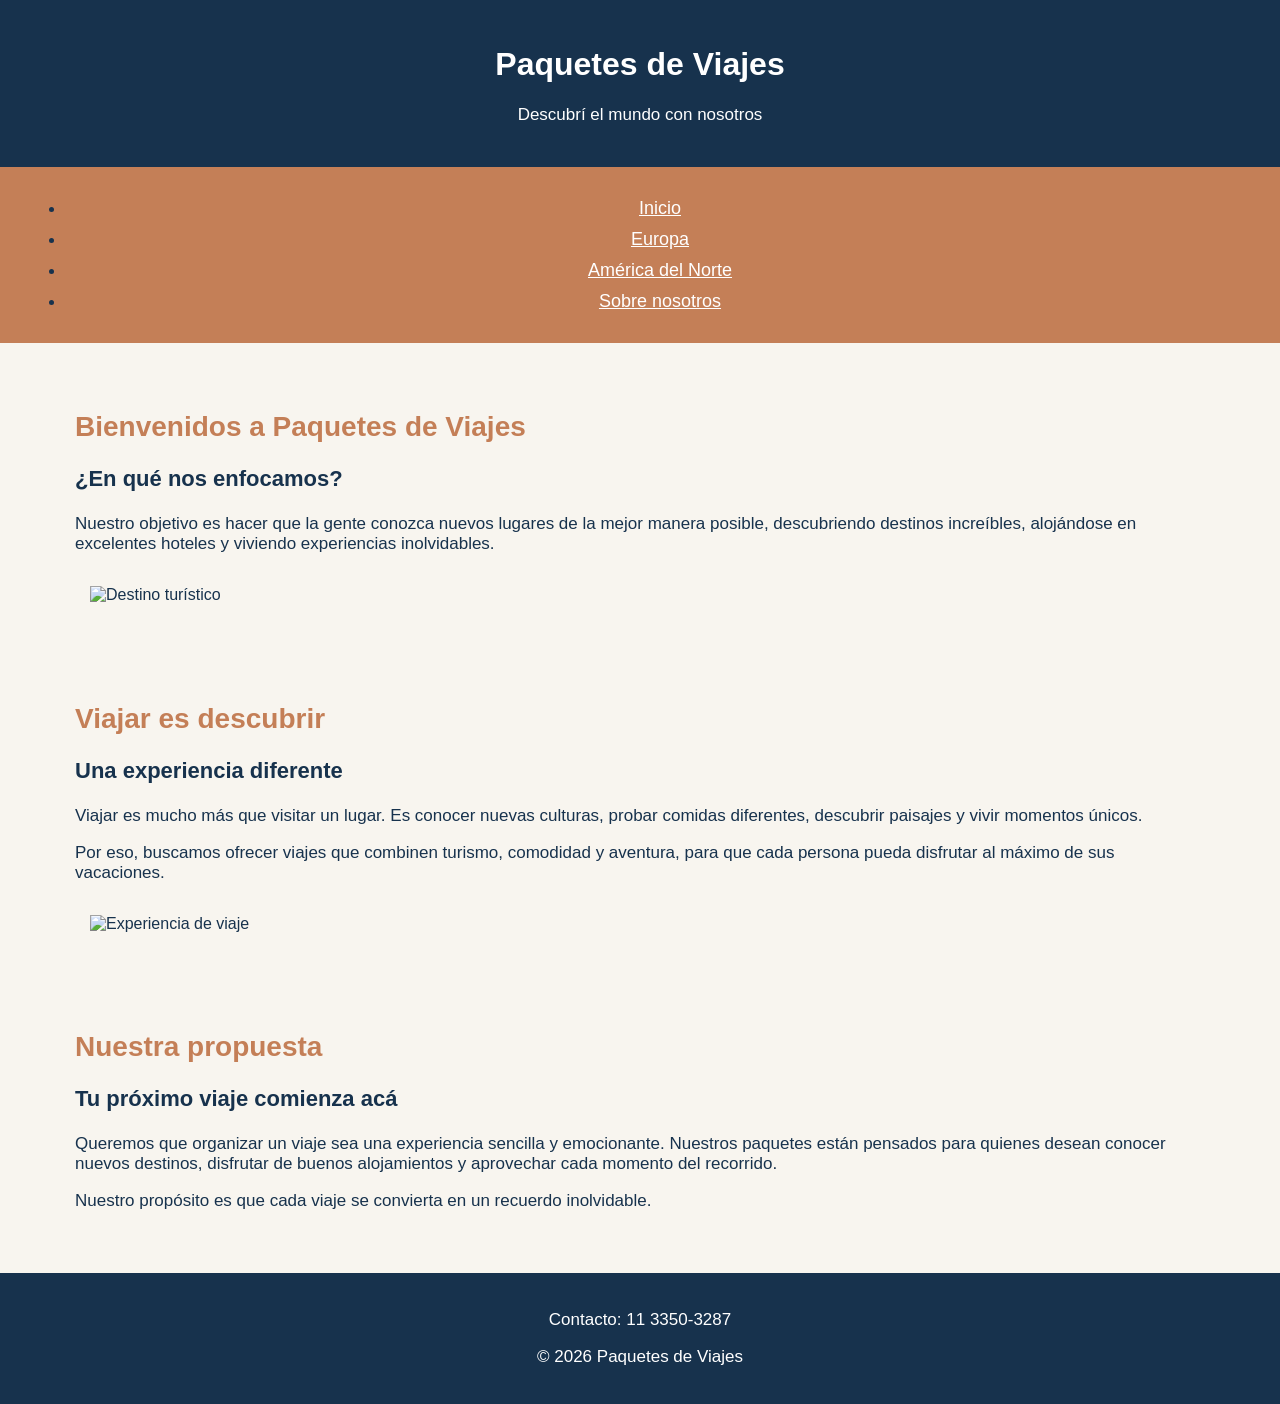
==== index.html @ 9ad2b621 "se hizo la prueba" ====
<!DOCTYPE html>
<html lang="es">

<head>
    <meta charset="UTF-8">
    <title>Paquetes de Viajes - Inicio</title>
    <link rel="stylesheet" href="style.css">
</head>

<body>

    <header>
        <h1>Paquetes de Viajes</h1>
        <p>Descubrí el mundo con nosotros</p>
    </header>

    <nav>
        <ul>
            <li><a href="index.html">Inicio</a></li>
            <li><a href="europa.html">Europa</a></li>
            <li><a href="america.html">América del Norte</a></li>
            <li><a href="nosotros.html">Sobre nosotros</a></li>
        </ul>
    </nav>

    <main>

        <section id="inicio">

            <h2>Bienvenidos a Paquetes de Viajes</h2>

            <article>
                <h3>¿En qué nos enfocamos?</h3>

                <p>
                    Nuestro objetivo es hacer que la gente conozca
                    nuevos lugares de la mejor manera posible,
                    descubriendo destinos increíbles, alojándose
                    en excelentes hoteles y viviendo experiencias
                    inolvidables.
                </p>

                <!-- ACA VA UNA IMAGEN DE UN DESTINO TURISTICO -->
                <img src="imagenes/inicio.jpg"
                     alt="Destino turístico"
                     width="500">
            </article>

        </section>

        <section id="viajes">

            <h2>Viajar es descubrir</h2>

            <article>
                <h3>Una experiencia diferente</h3>

                <p>
                    Viajar es mucho más que visitar un lugar.
                    Es conocer nuevas culturas, probar comidas
                    diferentes, descubrir paisajes y vivir
                    momentos únicos.
                </p>

                <p>
                    Por eso, buscamos ofrecer viajes que combinen
                    turismo, comodidad y aventura, para que cada
                    persona pueda disfrutar al máximo de sus
                    vacaciones.
                </p>

                <!-- ACA VA UNA IMAGEN DE PERSONAS VIAJANDO -->
                <img src="imagenes/viajes.jpg"
                     alt="Experiencia de viaje"
                     width="400">
            </article>

        </section>

        <section id="objetivo">

            <h2>Nuestra propuesta</h2>

            <article>
                <h3>Tu próximo viaje comienza acá</h3>

                <p>
                    Queremos que organizar un viaje sea una
                    experiencia sencilla y emocionante.
                    Nuestros paquetes están pensados para
                    quienes desean conocer nuevos destinos,
                    disfrutar de buenos alojamientos y
                    aprovechar cada momento del recorrido.
                </p>

                <p>
                    Nuestro propósito es que cada viaje se
                    convierta en un recuerdo inolvidable.
                </p>
            </article>

        </section>

    </main>

    <footer>
        <p>Contacto: 11 3350-3287</p>
        <p>© 2026 Paquetes de Viajes</p>
    </footer>

</body>
</html>
---- style.css ----
body {
    background-color: #F8F5EF;
    color: #17324D;
    font-family: Arial;
    margin: 0;
}

header {
    background-color: #17324D;
    color: white;
    text-align: center;
    padding: 25px;
}

nav {
    background-color: #C47F57;
    text-align: center;
    padding: 15px;
}

nav li {
    margin: 10px;
}

nav a {
    color: white;
    font-size: 18px;
}

main {
    margin: 30px;
}

section {
    margin: 30px;
    padding: 15px;
}

h2 {
    color: #C47F57;
    font-size: 28px;
}

h3 {
    color: #17324D;
    font-size: 22px;
}

p {
    font-size: 17px;
}

img {
    margin: 15px;
}

.boton {
    background-color: #C47F57;
    color: white;
    padding: 10px;
}

footer {
    background-color: #17324D;
    color: white;
    text-align: center;
    padding: 20px;
}

footer p {
    text-align: center;
}
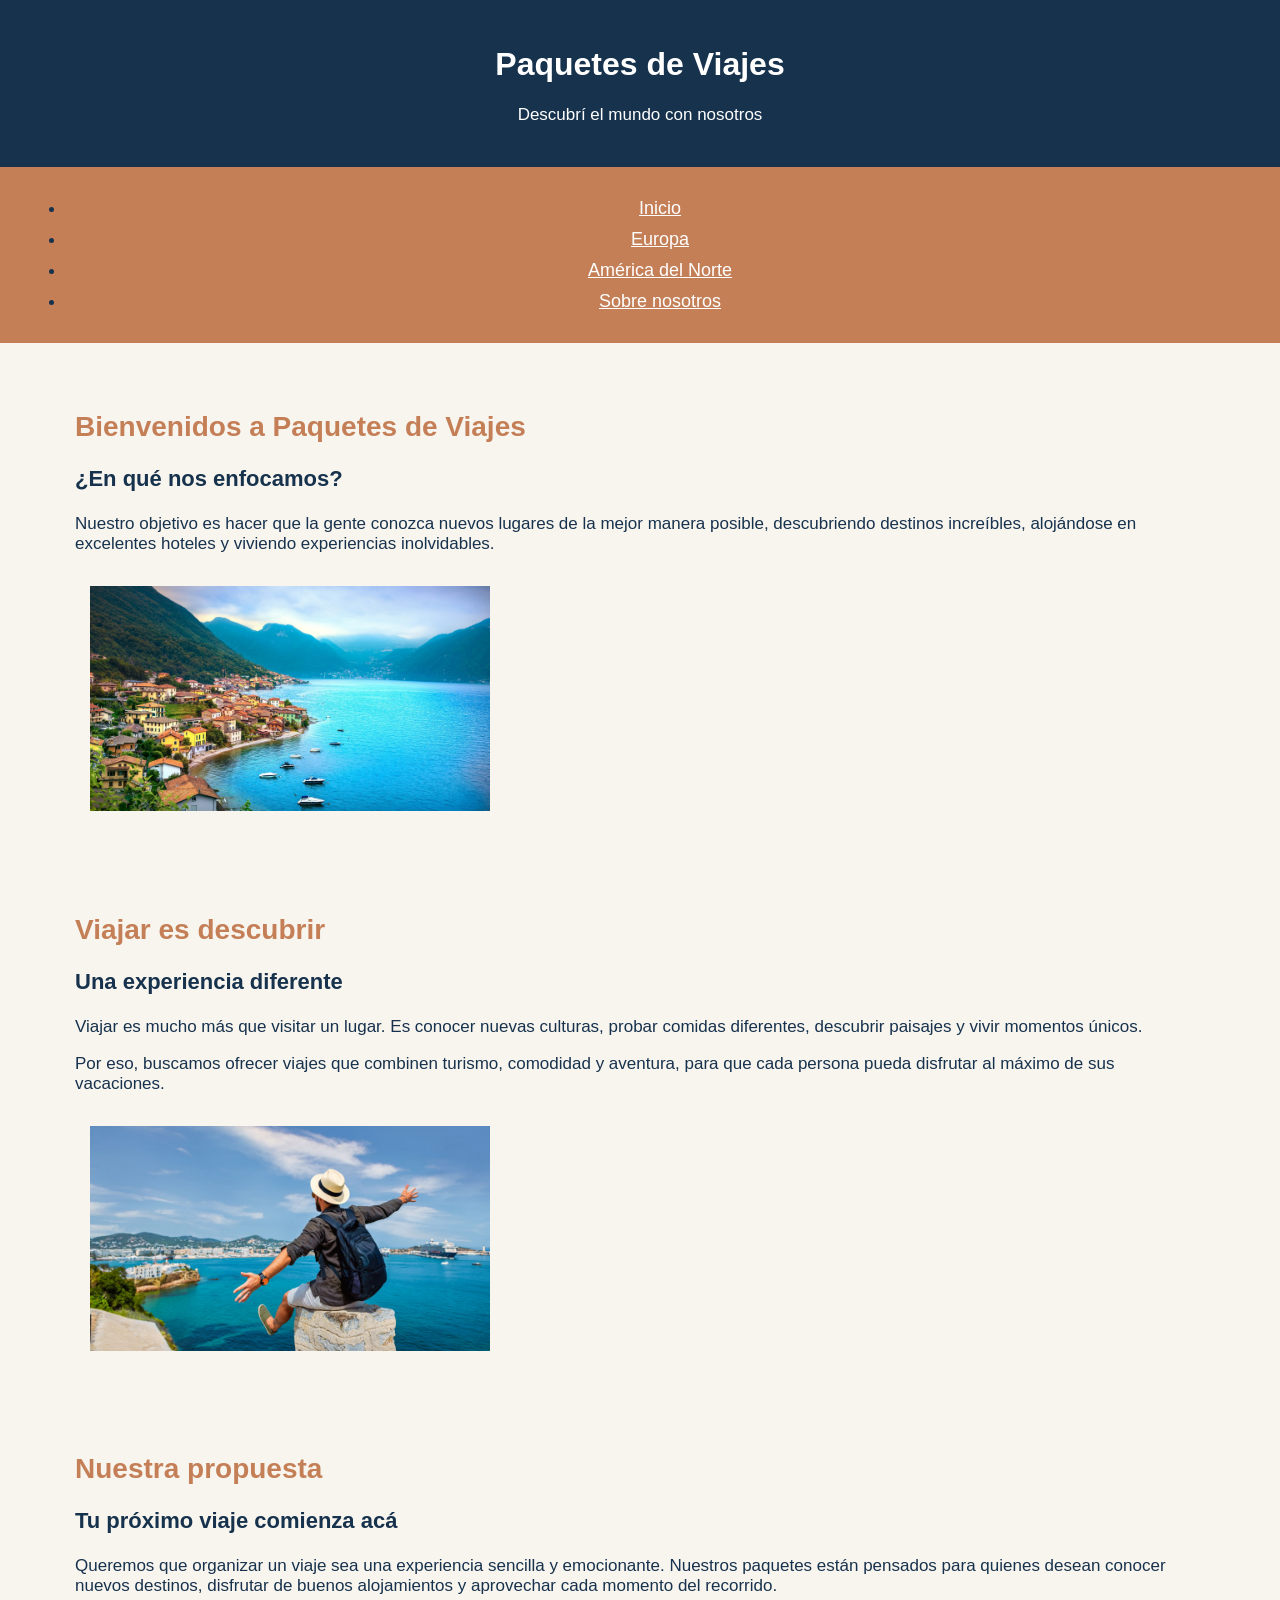
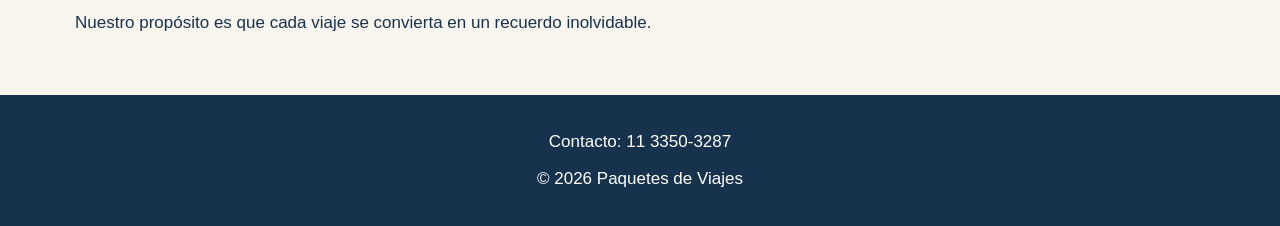
==== commit 1d2b53f7: "cambio imagenes" ====
--- a/index.html
+++ b/index.html
@@ -43,9 +43,8 @@
                 </p>
 
                 <!-- ACA VA UNA IMAGEN DE UN DESTINO TURISTICO -->
-                <img src="imagenes/inicio.jpg"
-                     alt="Destino turístico"
-                     width="500">
+                <img src="imagenes/inicio.jpg" alt="Destino turístico">
+        
             </article>
 
         </section>
@@ -72,9 +71,7 @@
                 </p>
 
                 <!-- ACA VA UNA IMAGEN DE PERSONAS VIAJANDO -->
-                <img src="imagenes/viajes.jpg"
-                     alt="Experiencia de viaje"
-                     width="400">
+                <img src="imagenes/viajes.jpg" alt="Experiencia de viaje">
             </article>
 
         </section>
--- a/style.css
+++ b/style.css
@@ -52,6 +52,7 @@
 }
 
 img {
+    width: 400px;
     margin: 15px;
 }
 
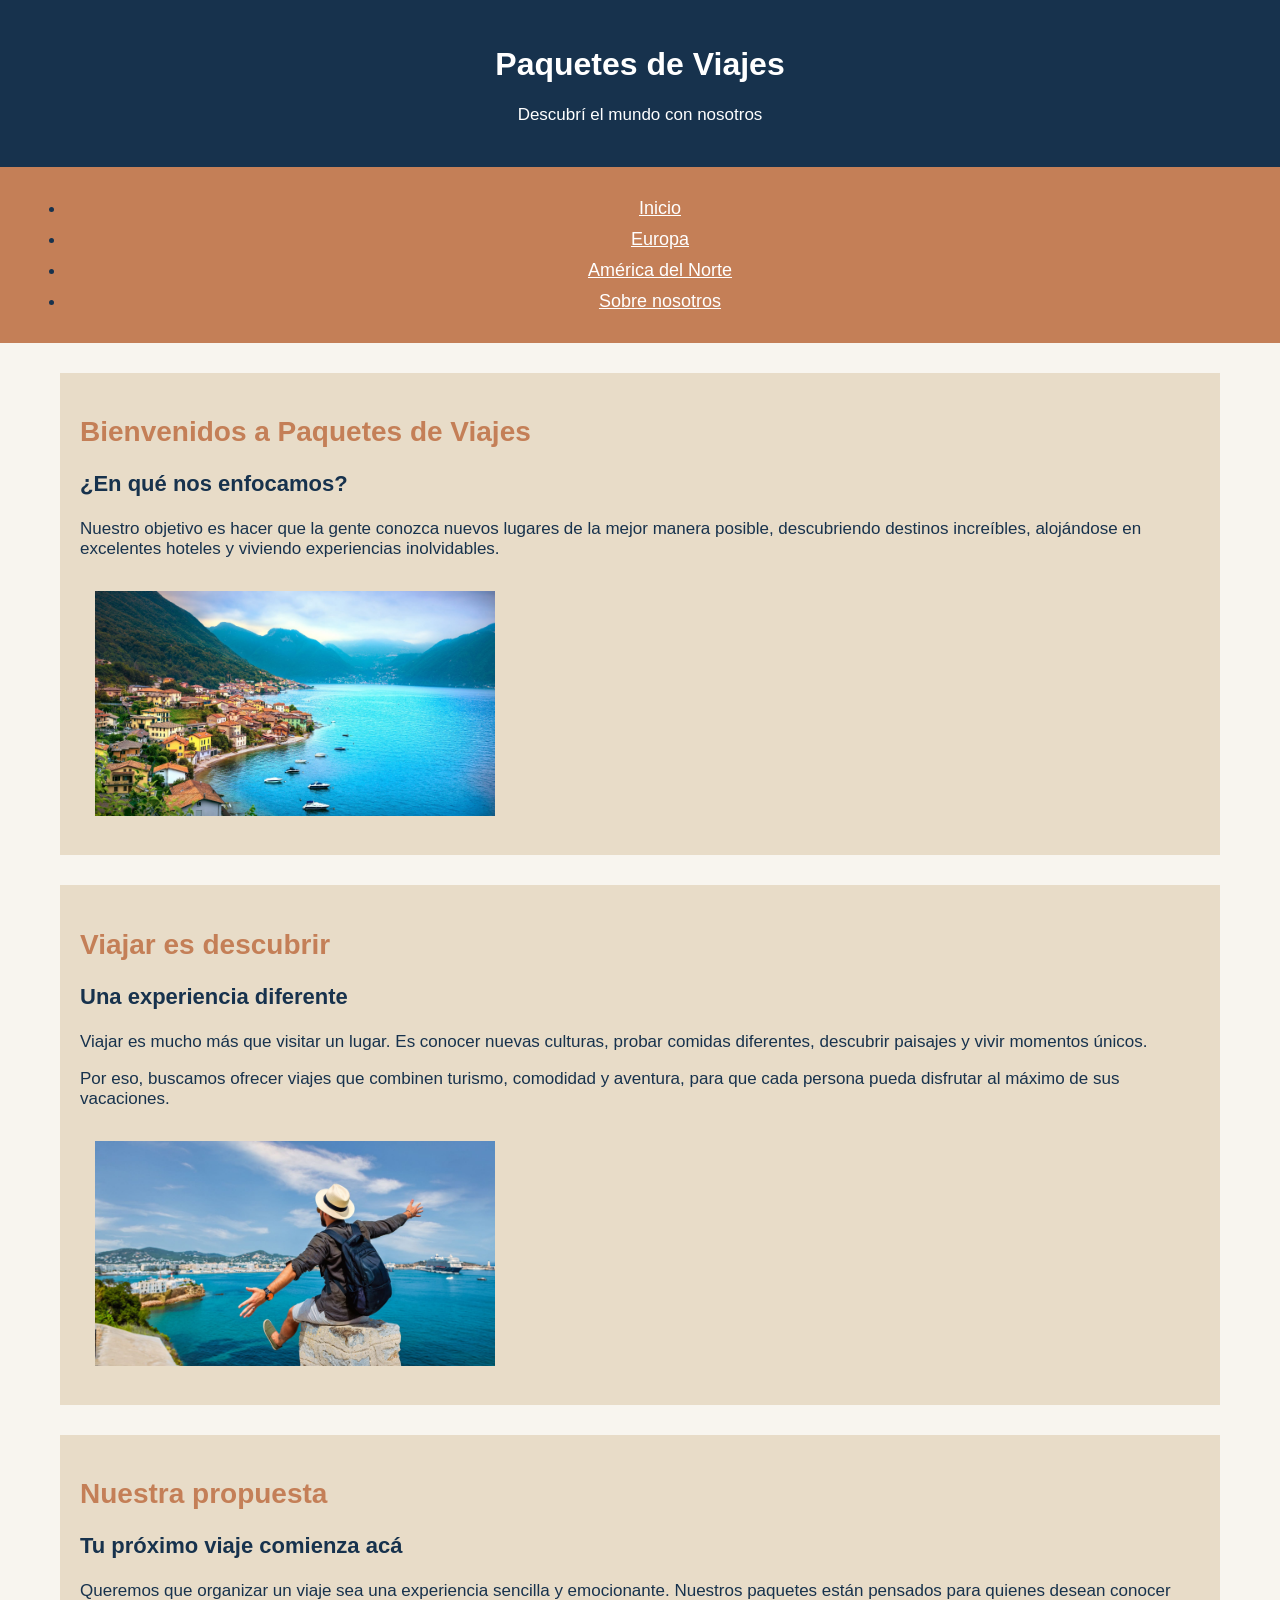
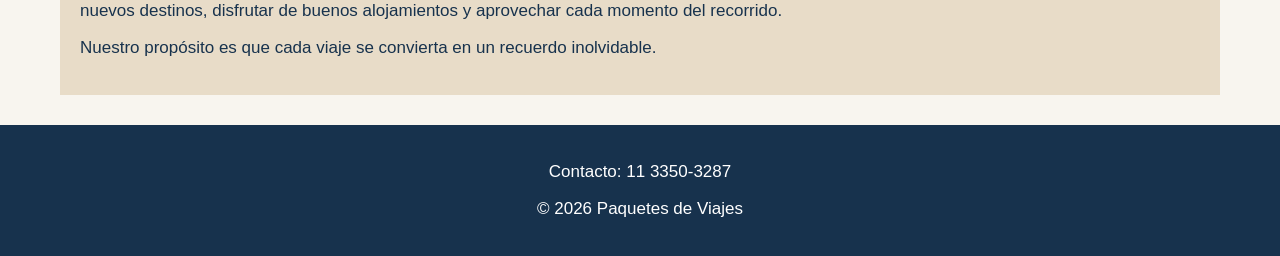
==== commit fe796011: "navegacion cambiada" ====
--- a/index.html
+++ b/index.html
@@ -18,10 +18,10 @@
 
     <nav>
         <ul>
-            <li><a href="index.html">Inicio</a></li>
-            <li><a href="europa.html">Europa</a></li>
-            <li><a href="america.html">América del Norte</a></li>
-            <li><a href="nosotros.html">Sobre nosotros</a></li>
+            <li class="opcion"><a class="menu" href="index.html">Inicio</a></li>
+            <li class="opcion"><a class="menu" href="europa.html">Europa</a></li>
+            <li class="opcion"><a class="menu" href="america.html">América del Norte</a></li>
+            <li class="opcion"><a class="menu" href="nosotros.html">Sobre nosotros</a></li>
         </ul>
     </nav>
 
--- a/style.css
+++ b/style.css
@@ -19,11 +19,11 @@
     padding: 15px;
 }
 
-nav li {
+.opcion {
     margin: 10px;
 }
 
-nav a {
+.menu {
     color: white;
     font-size: 18px;
 }
@@ -33,8 +33,9 @@
 }
 
 section {
+    background-color: #E8DCC8;
     margin: 30px;
-    padding: 15px;
+    padding: 20px;
 }
 
 h2 {
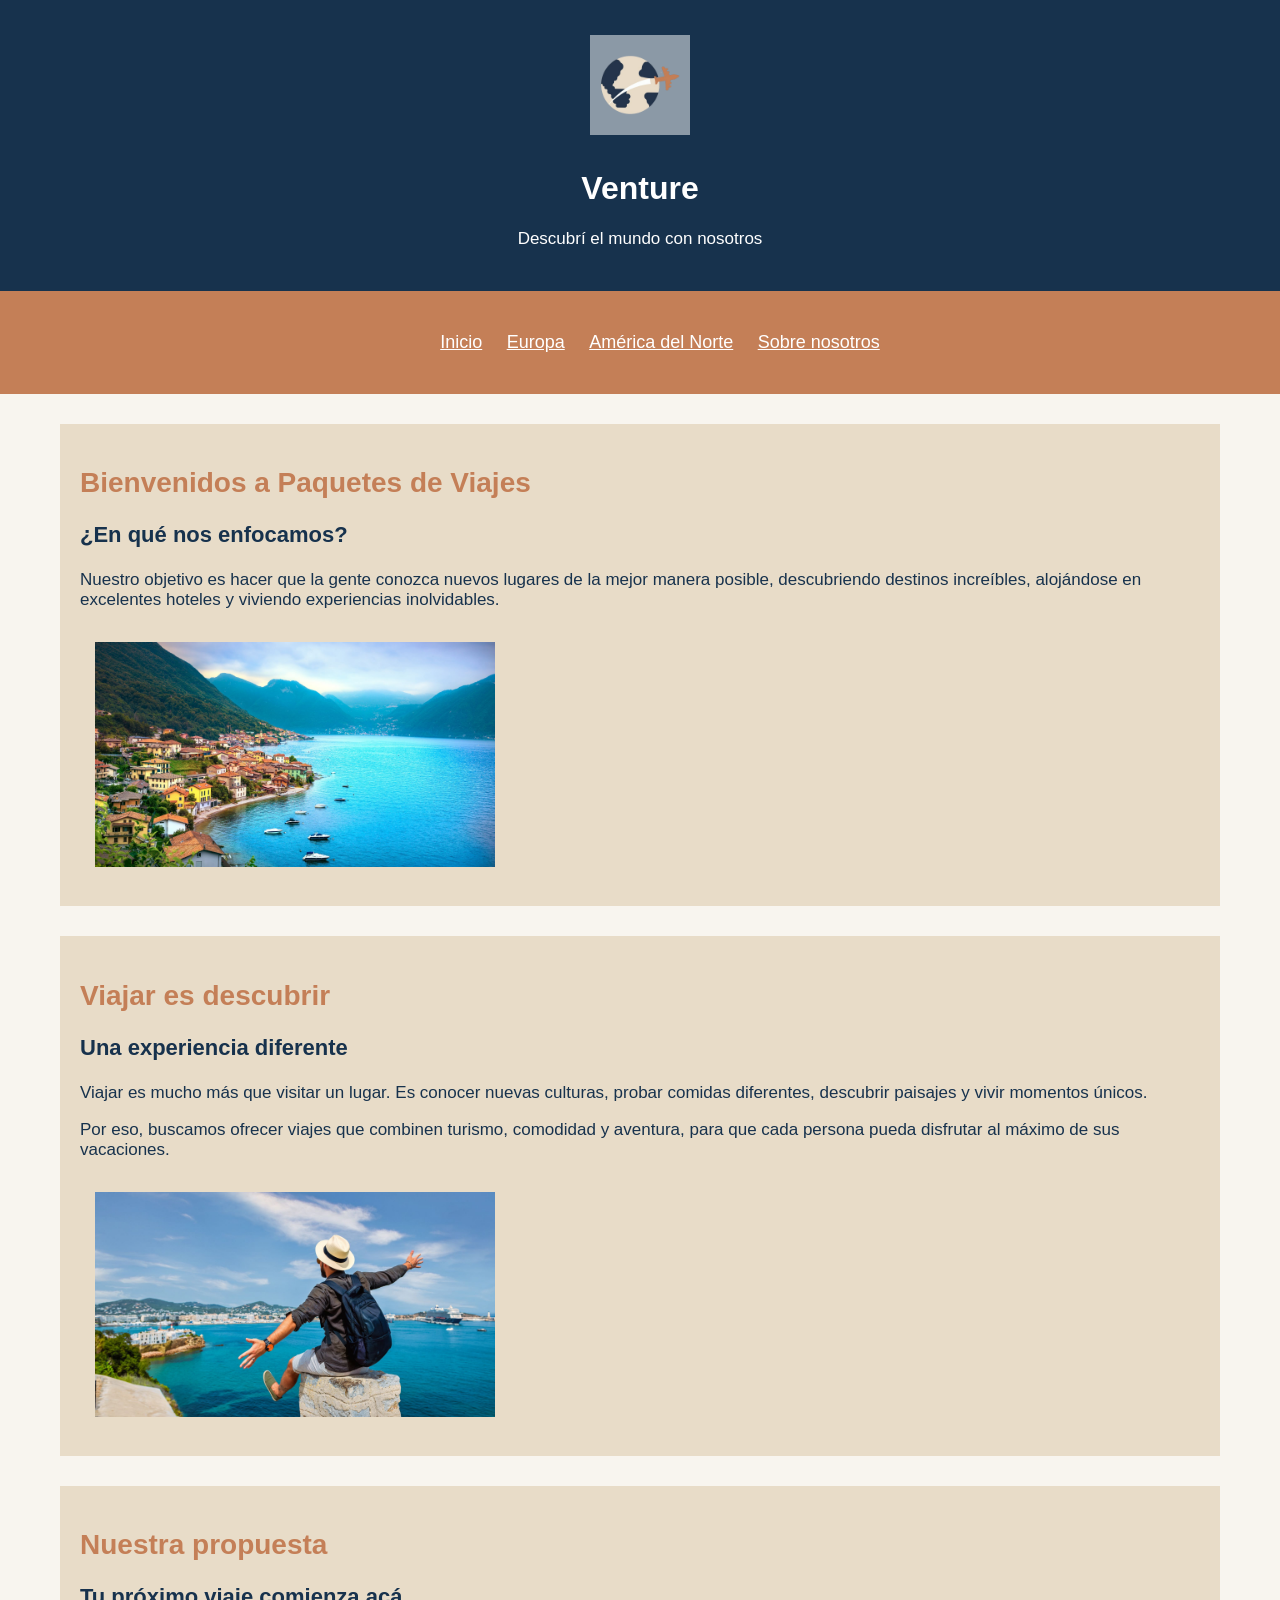
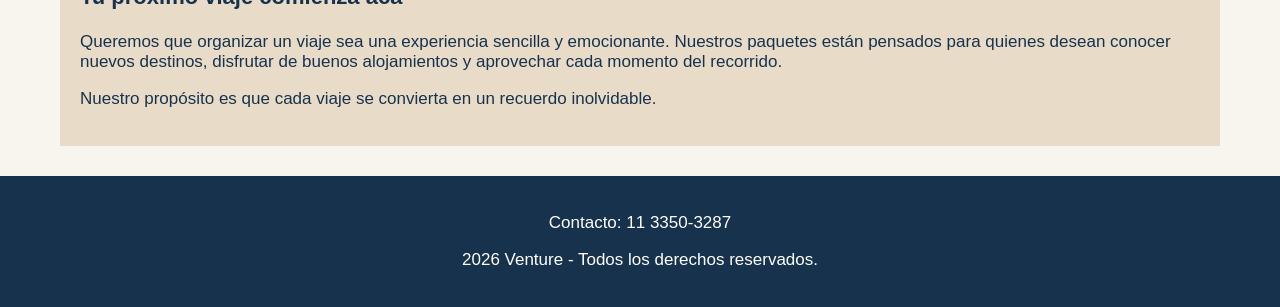
==== commit 2e8a4639: "footer" ====
--- a/index.html
+++ b/index.html
@@ -5,14 +5,15 @@
 
 <head>
     <meta charset="UTF-8">
-    <title>Paquetes de Viajes - Inicio</title>
+    <title>Venture - Inicio</title>
     <link rel="stylesheet" href="style.css">
 </head>
 
 <body>
 
     <header>
-        <h1>Paquetes de Viajes</h1>
+        <img class="logo" src="imagenes/logo.png" alt="Logo de Venture">
+        <h1>Venture</h1>
         <p>Descubrí el mundo con nosotros</p>
     </header>
 
@@ -104,8 +105,7 @@
 
     <footer>
         <p>Contacto: 11 3350-3287</p>
-        <p>© 2026 Paquetes de Viajes</p>
+        <p>2026 Venture - Todos los derechos reservados.</p>
     </footer>
-
 </body>
 </html>
--- a/style.css
+++ b/style.css
@@ -20,6 +20,7 @@
 }
 
 .opcion {
+    display: inline-block;
     margin: 10px;
 }
 
@@ -73,3 +74,8 @@
 footer p {
     text-align: center;
 }
+
+.logo {
+    width: 100px;
+    margin: 10px;
+}
